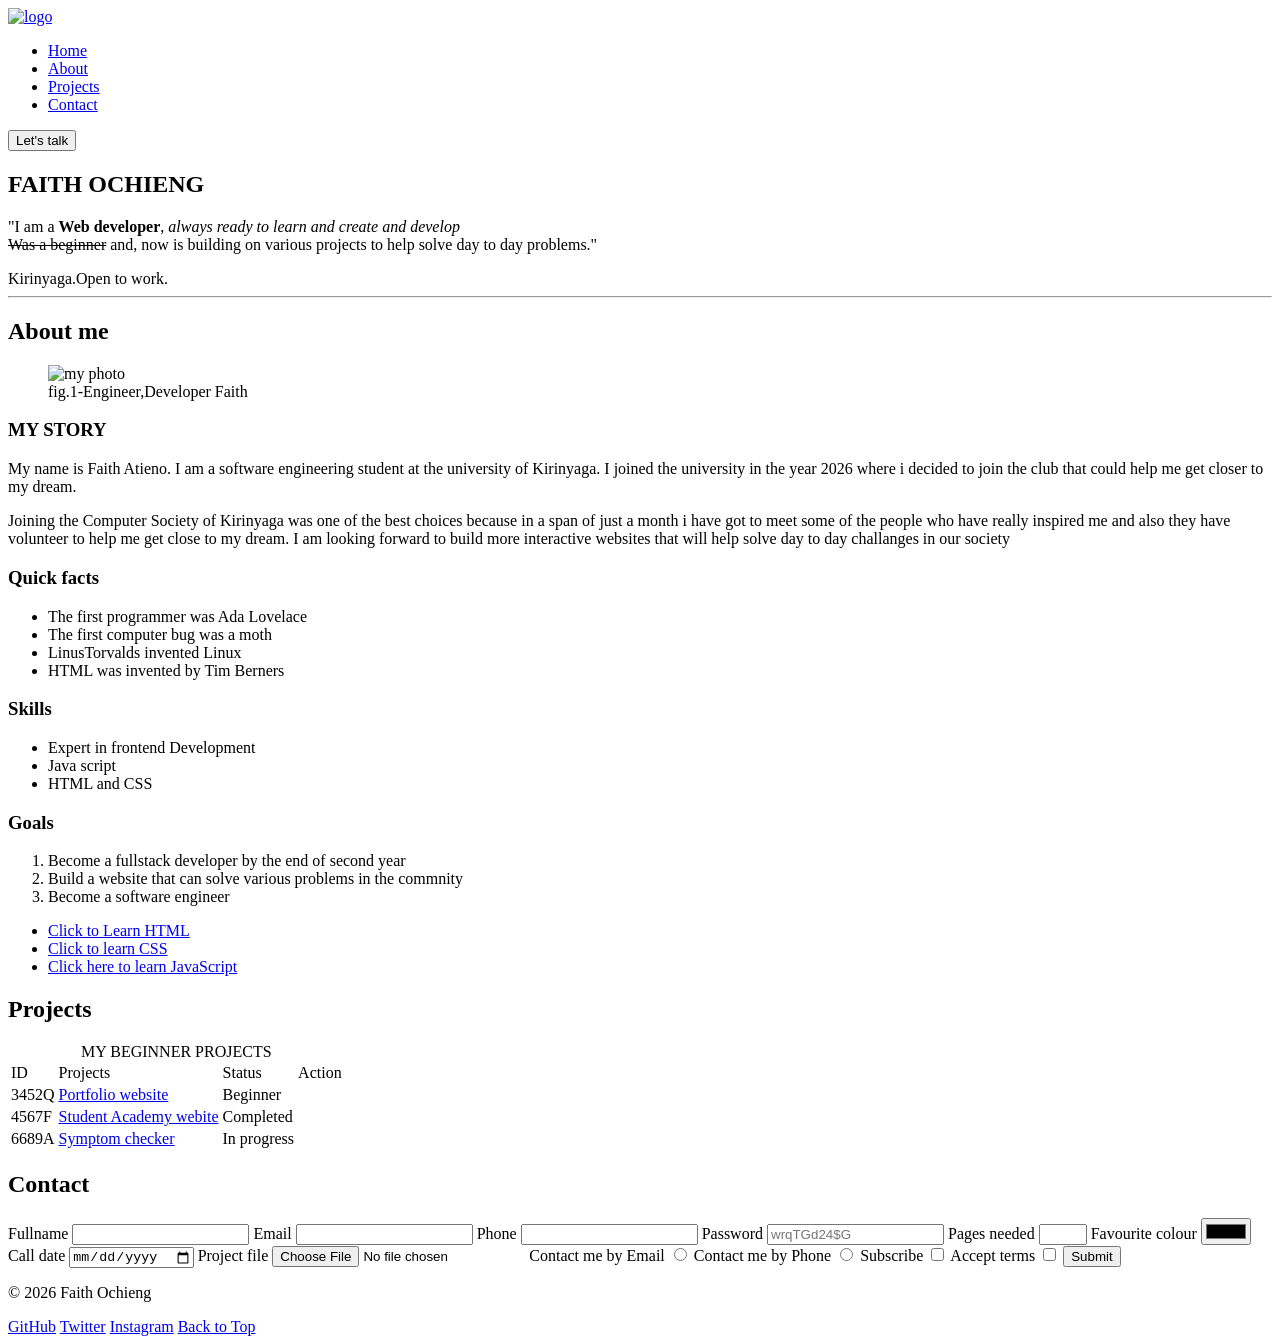
==== profile.html @ 02512742 "Add files via upload" ====
<!DOCTYPE html>
<html lang="en">
<head>
    <meta charset="UTF-8">
    <meta name="viewport" content="width=device-width, initial-scale=1.0">
    <title>MY PORTFOLIO</title>
    <meta name="description" content="This is my portfolio website showcasing my projects and skills.">
    <link rel="stylesheet" href="index.css">
    <link rel="icon" href="icon.png" type="image/png">
    <link rel="stylesheet" href="https://use.hugeicons.com/font/icons.css">
</head>
<body>
    <header>
        <nav>
            <a href="#home">
                <img src="icon.png" alt="logo"> 
            </a>
            <ul class="nav">
                <li><a href="#home"><i class="hgi-stroke hgi-home-11"></i>Home</a></li>
                <li><a href="#about">About</a></li>
                <li><a href="#projects">Projects</a></li>
                <li><a href="#contact">Contact</a></li>        
            </ul>
            <button type="button">Let's talk</button>
        </nav>
    </header>
    <main>
        <section id="home">
            <h1>FAITH OCHIENG</h1>
            <p>"I am a <strong> Web developer</strong>, <em>always ready to learn and create and develop<br></em> <del>Was a beginner</del> and, now is building on various projects to help solve day to day problems."</p>
            <span>Kirinyaga.</span><span>Open to work.</span>
            <hr>
        </section>   
            <section id="about">
                <h2>About me</h2>
                <figure>
                    <img src="figure.jpeg" alt="my photo">
                    <figcaption>fig.1-Engineer,Developer Faith</figcaption>
                </figure>
                <div>
                <article>
                    <h3>MY STORY</h3>
                    <p>My name is Faith Atieno. I am a software engineering student at the university of Kirinyaga.
                        I joined the university in the year 2026 where i decided to join the club that could help me get closer to my dream.
                    </p>
                    <p>Joining the Computer Society of Kirinyaga was one of the best choices because in a span of just a month i have got to meet some of the people who have really 
                        inspired me and also they have volunteer to help me get close to my dream. I am looking forward to build more interactive websites that will help solve day to day challanges in our society
                    </p>
                </article>
                <aside>
                    <h3>Quick facts</h3>
                    <ul>
                        <li>The first programmer was Ada Lovelace</li>
                         <li>The first computer bug was a moth</li>
                          <li>LinusTorvalds invented Linux</li>
                           <li>HTML was invented by Tim Berners</li>
                    </ul>
                </aside>
                </div>
                <div class="rate">
                    <h3>Skills</h3>
                    <ul>
                        <li>Expert in frontend Development</li>
                        <li>Java script</li>
                        <li>HTML and CSS</li>
                    </ul>
                    <h3>Goals</h3>
                    <ol>
                        <li>Become a fullstack developer by the end of second year</li>
                        <li>Build a website that can solve various problems in the commnity</li>
                        <li>Become a software engineer</li>
                    </ol>
                </div>
                    <ul>
                        <li><a href="https://www.w3schools.com/html/html5_semantic_elements.asp" target="_blank">Click to Learn HTML</a></li>
                        <li><a href="https://www.w3schools.com/css/default.asp" target="_blank">Click to learn CSS</a></li>
                        <li><a href="https://www.w3schools.com/js/default.asp" target="_blank">Click here to learn JavaScript</a></li>
                    </ul>
            </section>  
            <section id="projects">
                <h2>Projects</h2>
                <table>
                    <caption>MY BEGINNER PROJECTS</caption>
                    <thead>
                        <tr>
                            <td>ID</td>
                             <td>Projects</td>
                              <td>Status</td>
                               <td>Action</td>
                        </tr>
                    </thead>
                    <tbody>
                    <tr>
                        <td>3452Q</td>
                        <td><a href="https://www.productdesignportfolios.com/portfolio/jessica-goldman" target="_blank"> Portfolio website</a></td>
                        <td>Beginner</td>
                        <td><i class="hgi-stroke hgi-trash"></i></td>
                    </tr>
                    <tr>
                        <td>4567F</td>
                        <td><a href="https://www.dominionmodelschool.com/">Student Academy webite</a></td>
                        <td>Completed</td>
                        <td><i class="hgi-stroke hgi-eye"></i></td>
                    </tr>
                    <tr>
                        <td>6689A</td>
                        <td><a href="https://afyayangu.go.ke/" target="_blank">Symptom checker</a></td>
                        <td>In progress</td>
                        <td><i class="hgi-stroke hgi-pencil-edit-02"></i></td>
                    </tr>
                    </tbody>
                </table>
            </section>
            <section id="contact">
                <h2>Contact</h2>
                <form action="#" method="post">
                    <label for="Fullname">Fullname</label>
                    <input type="text" id="Fullname" name="name">

                    <label for="Email">Email</label>
                    <input type="email" id="Email" name="email">

                    <label for="phonenumber">Phone</label>
                    <input type="tel" id="phonenumber" name="phonenumber" minlength="8" maxlength="12">
                    
                    <label for="password">Password</label>
                    <input type="password" id="password" name="password" placeholder="wrqTGd24$G">
                    
                    <label for="pagesneeded">Pages needed</label>
                    <input type="number" id="pagesneeded" name="pagesneeded" min="1" max="10">
                   
                    <label for="Favouritecolour">Favourite colour</label>
                    <input type="color" id="Favouritecolour" name="Favouritecolour">
                    
                    <label for="Calldate">Call date</label>
                    <input type="date" id="Calldate" name="Calldate">
                    
                    <label for="Projectfile">Project file</label>
                    <input type="file" id="Projectfile" name="Projectfile">
                    
                    <label for="contact_email">Contact me by Email</label>
                    <input type="radio" id="contact_email" name="contactmethod">

                    <label for="contact_phone">Contact me by Phone</label>
                    <input type="radio" id="phone" name="contactmethod">
                    
                    <label for="subscribe">Subscribe</label>
                    <input type="checkbox" name="subscribe" id="subscribe">
                    
                    <label for="Accecptterms">Accept terms</label>
                    <input type="checkbox" id="acceptterms" name="acceptterms">
                    
                    <button type="submit">Submit</button>
                </form>
            </section>   
    </main>
    <footer>
        <p>&copy; 2026 Faith Ochieng</p>
        <a href="https://github.com/faithochieng" target="_blank">GitHub<i class="hgi-stroke hgi-github"></i></a>
        <a href="https://twitter.com/faithochieng" target="_blank">Twitter<i class="hgi-stroke hgi-twitter"></i></a>
        <a href="https://www.instagram.com/faithochieng" target="_blank">Instagram<i class="hgi-stroke hgi-instagram"></i></a>
        <a href="#home">Back to Top</a>
    </footer>
</body>
</html>
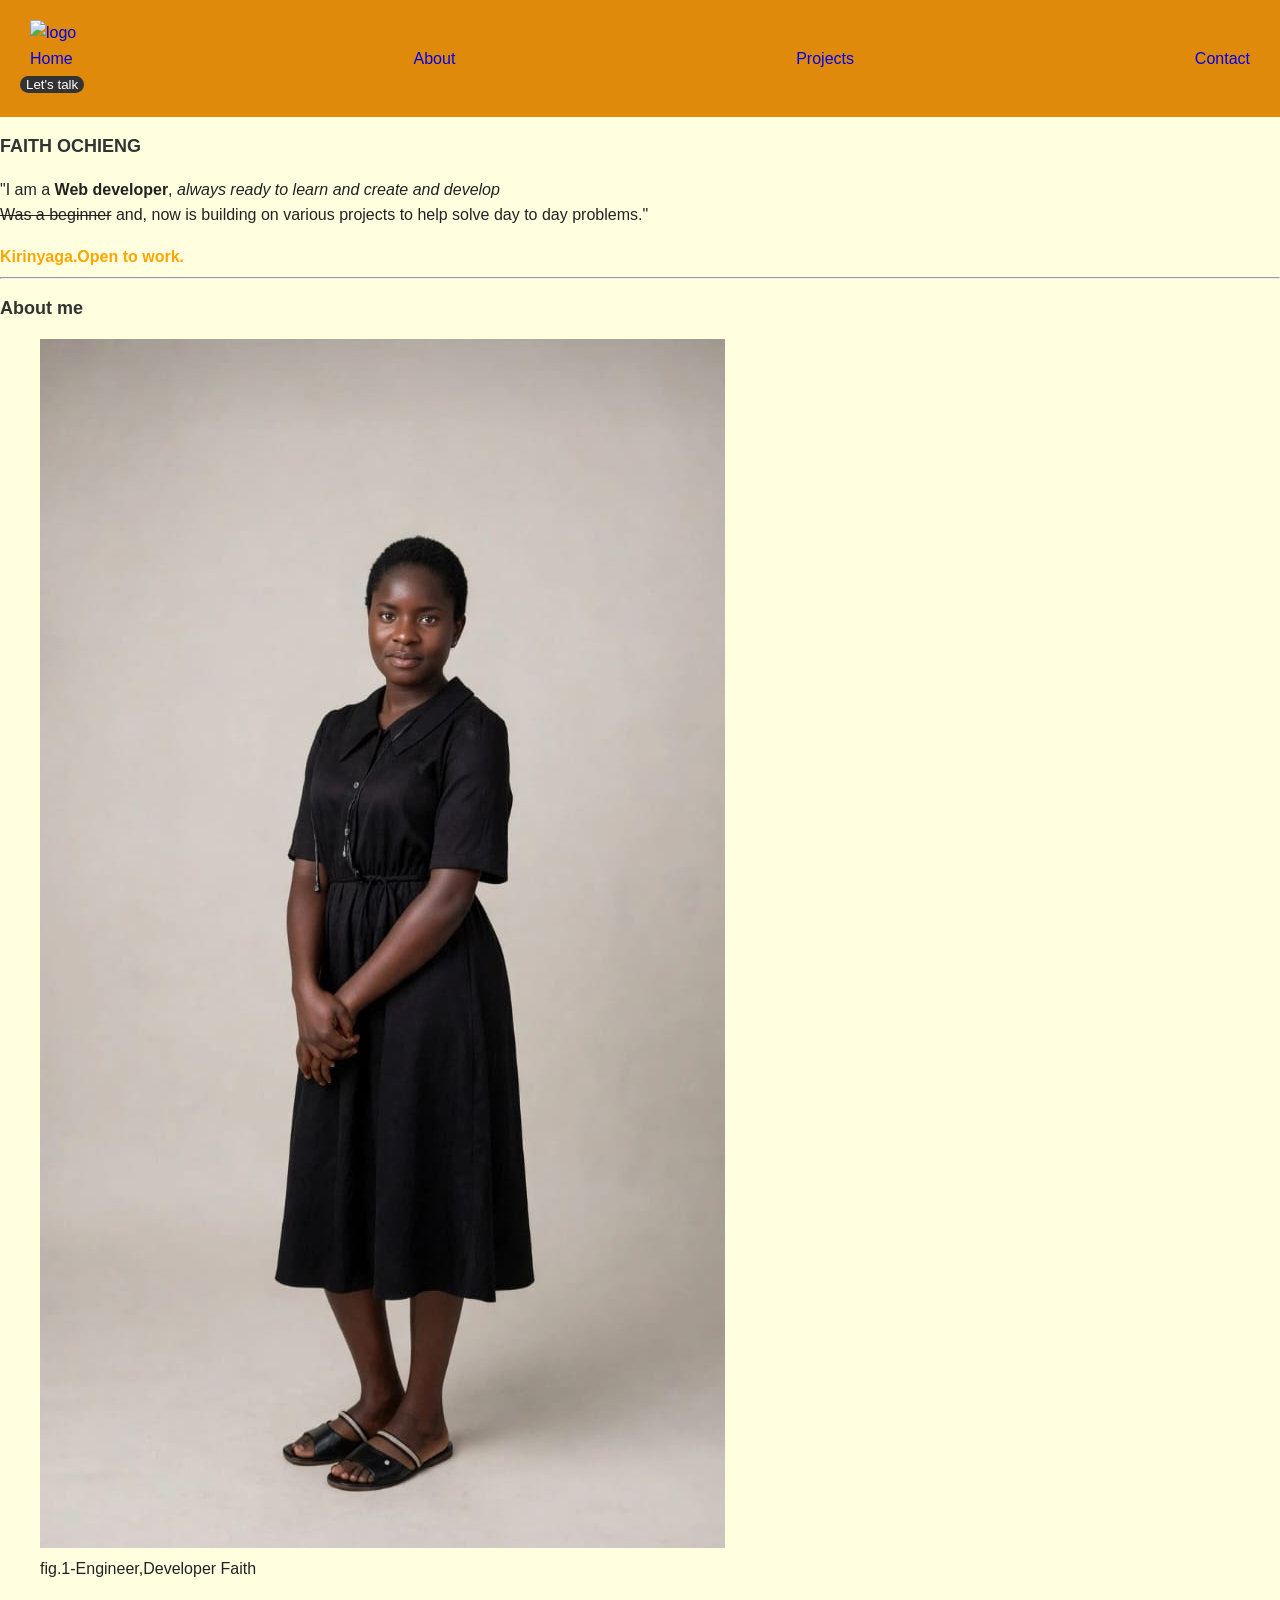
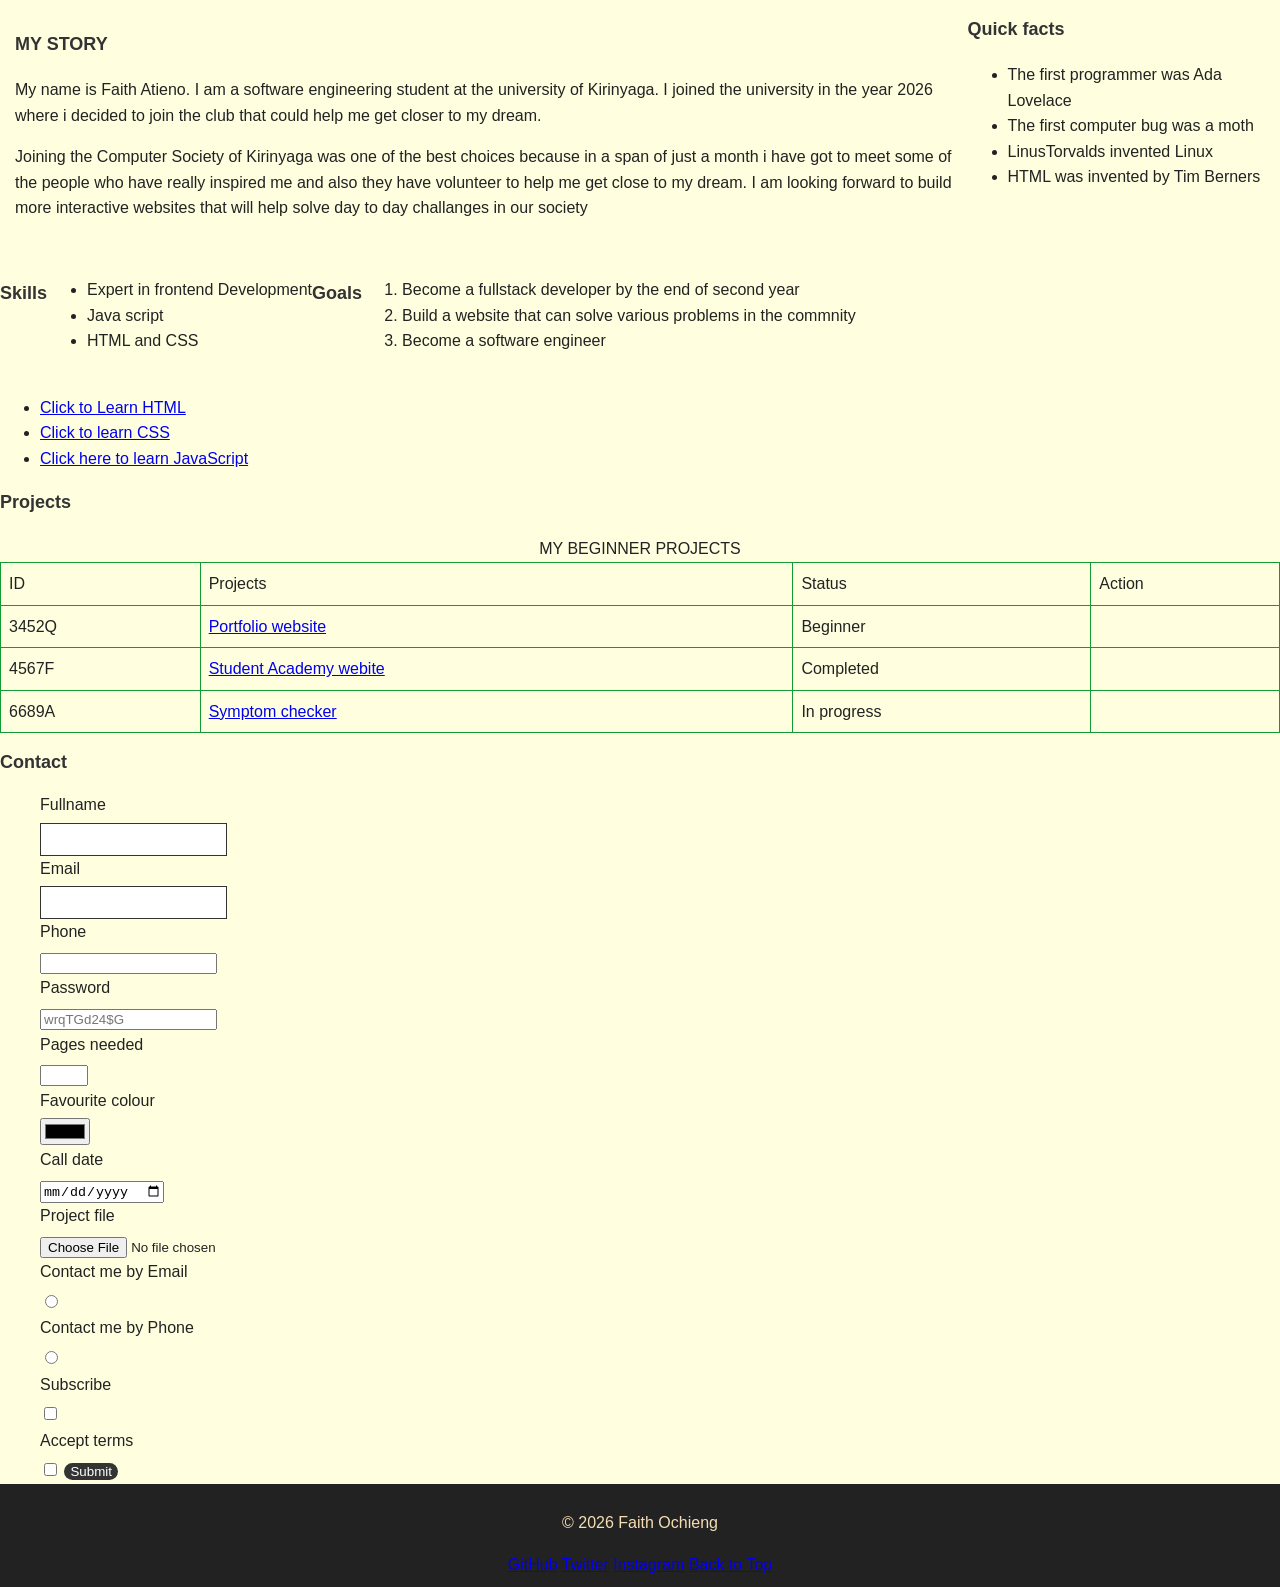
==== commit e42a902e: "Fix HTML encoding issues in profile.html" ====
--- a/profile.html
+++ b/profile.html
@@ -94,19 +94,19 @@
                         <td>3452Q</td>
                         <td><a href="https://www.productdesignportfolios.com/portfolio/jessica-goldman" target="_blank"> Portfolio website</a></td>
                         <td>Beginner</td>
-                        <td><i class="hgi-stroke hgi-trash"></i></td>
+                        <td><i class="hgi-stroke hgi-eye"></i></td>
                     </tr>
                     <tr>
                         <td>4567F</td>
                         <td><a href="https://www.dominionmodelschool.com/">Student Academy webite</a></td>
                         <td>Completed</td>
-                        <td><i class="hgi-stroke hgi-eye"></i></td>
+                        <td><i class="hgi-stroke hgi-download-02"></i></td>
                     </tr>
                     <tr>
                         <td>6689A</td>
                         <td><a href="https://afyayangu.go.ke/" target="_blank">Symptom checker</a></td>
                         <td>In progress</td>
-                        <td><i class="hgi-stroke hgi-pencil-edit-02"></i></td>
+                        <td><i class="hgi-stroke hgi-stethoscope"></i></td>
                     </tr>
                     </tbody>
                 </table>
@@ -162,4 +162,4 @@
         <a href="#home">Back to Top</a>
     </footer>
 </body>
-</html>+</html>
--- a/index.css
+++ b/index.css
@@ -0,0 +1,105 @@
+body{
+    font-family: Arial, sans-serif;
+    background-color: lightyellow;
+    color: #222;
+    line-height: 1.6;
+    margin: 0;  
+    padding: 0;
+    box-sizing: border-box;
+}
+h1, h2, h3, h4, h5, h6 {
+    font-size: 18px;
+    font-weight: bold;
+    color: #333;
+}
+sections{
+    padding: 900px;
+    max-width: 900px;
+    margin: 0 auto;
+}
+header{
+    background-color: #df8a0b;
+    padding: 20px;
+}
+.nav{
+    list-style: none;
+    display: flex;
+    margin: 0;
+    padding: 0;
+    justify-content: space-between;
+}
+button{
+    background-color:#333;
+    color: white;
+    padding: none;
+    border: none;
+    border-radius: 90px;
+}
+span{
+    color: orange;
+    font-weight: bold;
+    padding:0px;
+    display: inline-block;
+}
+article{
+    flex: 3;
+    padding:15px;
+}
+aside{
+    flex: 1;
+}
+image{
+    max-width: 100%;
+    height: auto;
+    width: 160px;
+    border-radius: 50%;
+}
+table{
+    width: 100%;
+    border-collapse: collapse;
+    margin-top: 20px;
+}
+th, td{
+    border: 1px solid #109c33;
+    padding: 8px;
+}
+th{
+    background-color: #8d9b0d;
+    text-align: left;
+}
+form{
+    padding-left: 40px;
+    label{
+        display: block;
+        margin-bottom: 5px;
+    }
+    input[type="text"], input[type="email"], textarea{
+        padding: 8px;
+        border: 1px solid #333;
+    }
+}
+nav a{
+    text-decoration: none;
+    padding: 10px;
+}
+nav a:hover {
+  color: white;
+  text-decoration: underline;
+}
+  footer{
+    background-color: #222;
+    color: wheat;
+    text-align: center;
+    padding: 10px;
+  }
+  tbody tr:hover{
+    background-color: #df8a0b;
+  }
+  div{
+    display: flex;
+    margin-bottom: auto;
+    padding-bottom: 9px;
+  }
+  .rate{
+    display: flex;
+  }
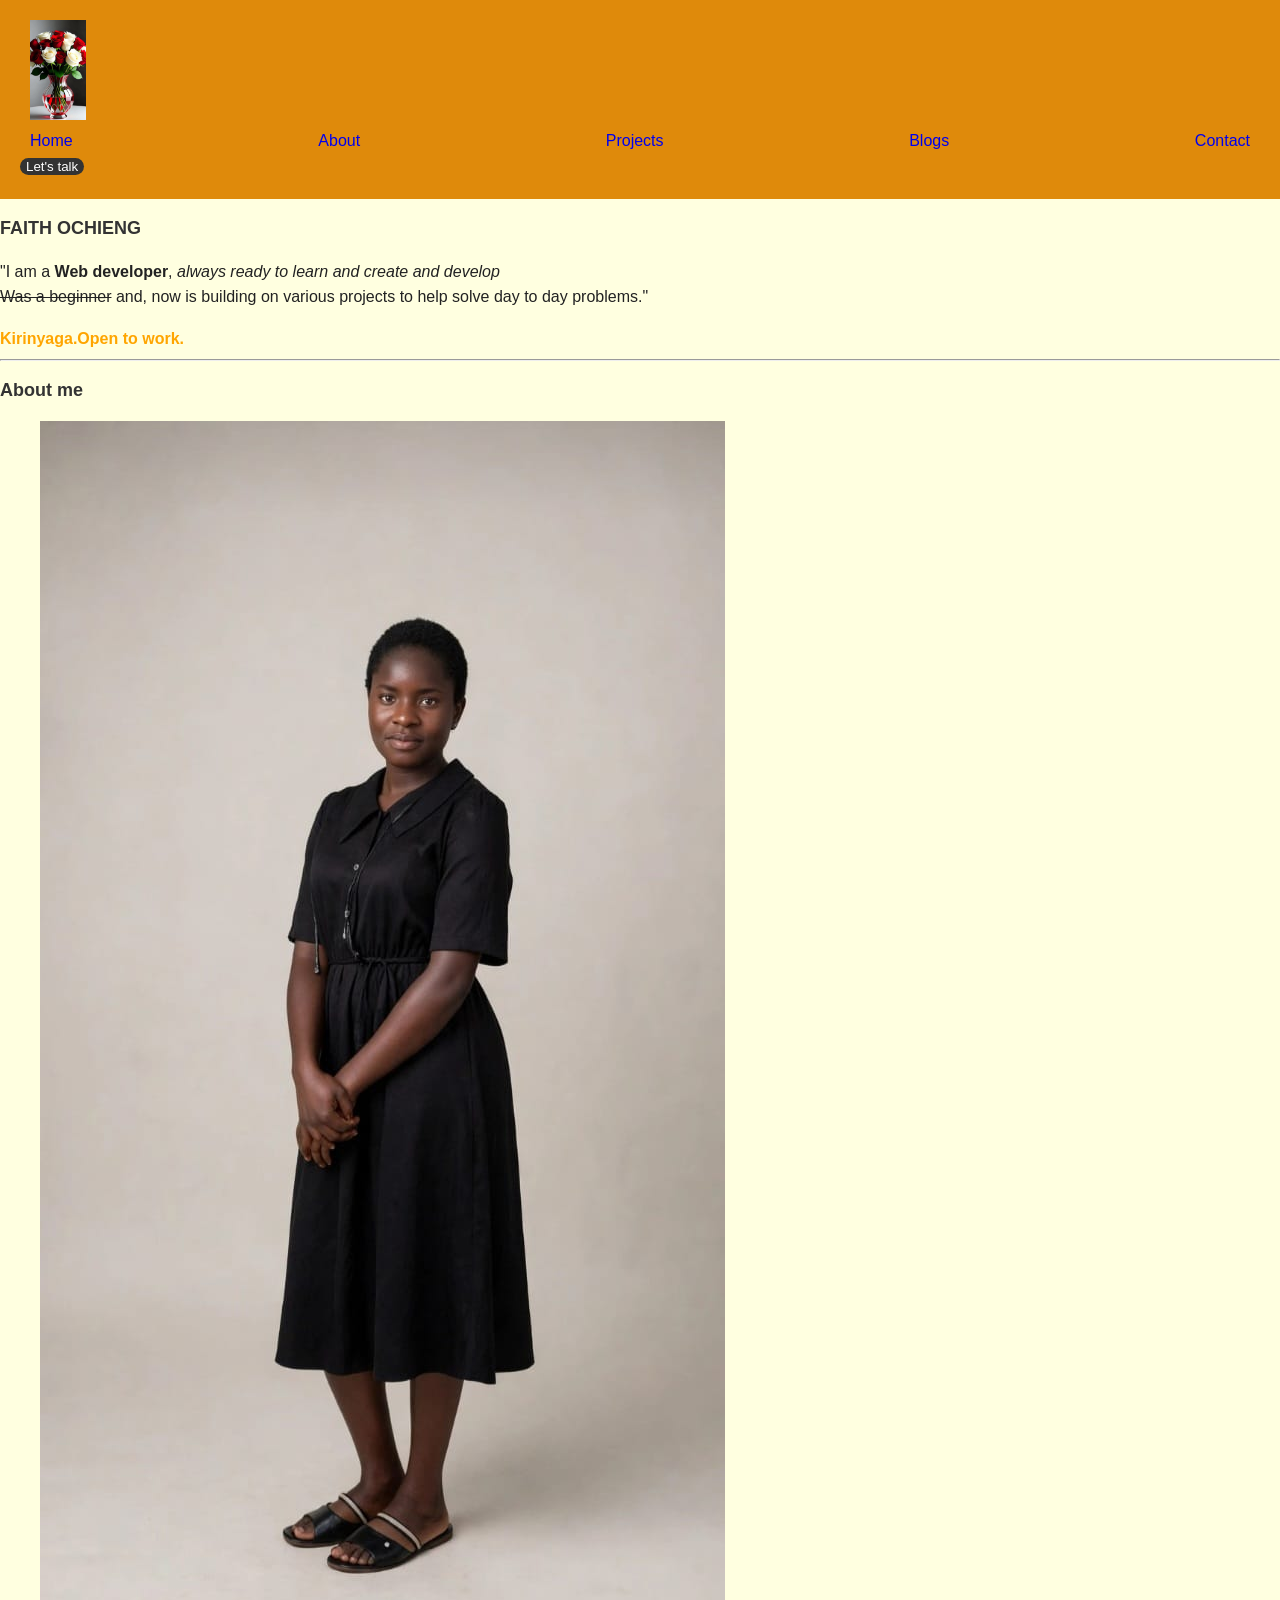
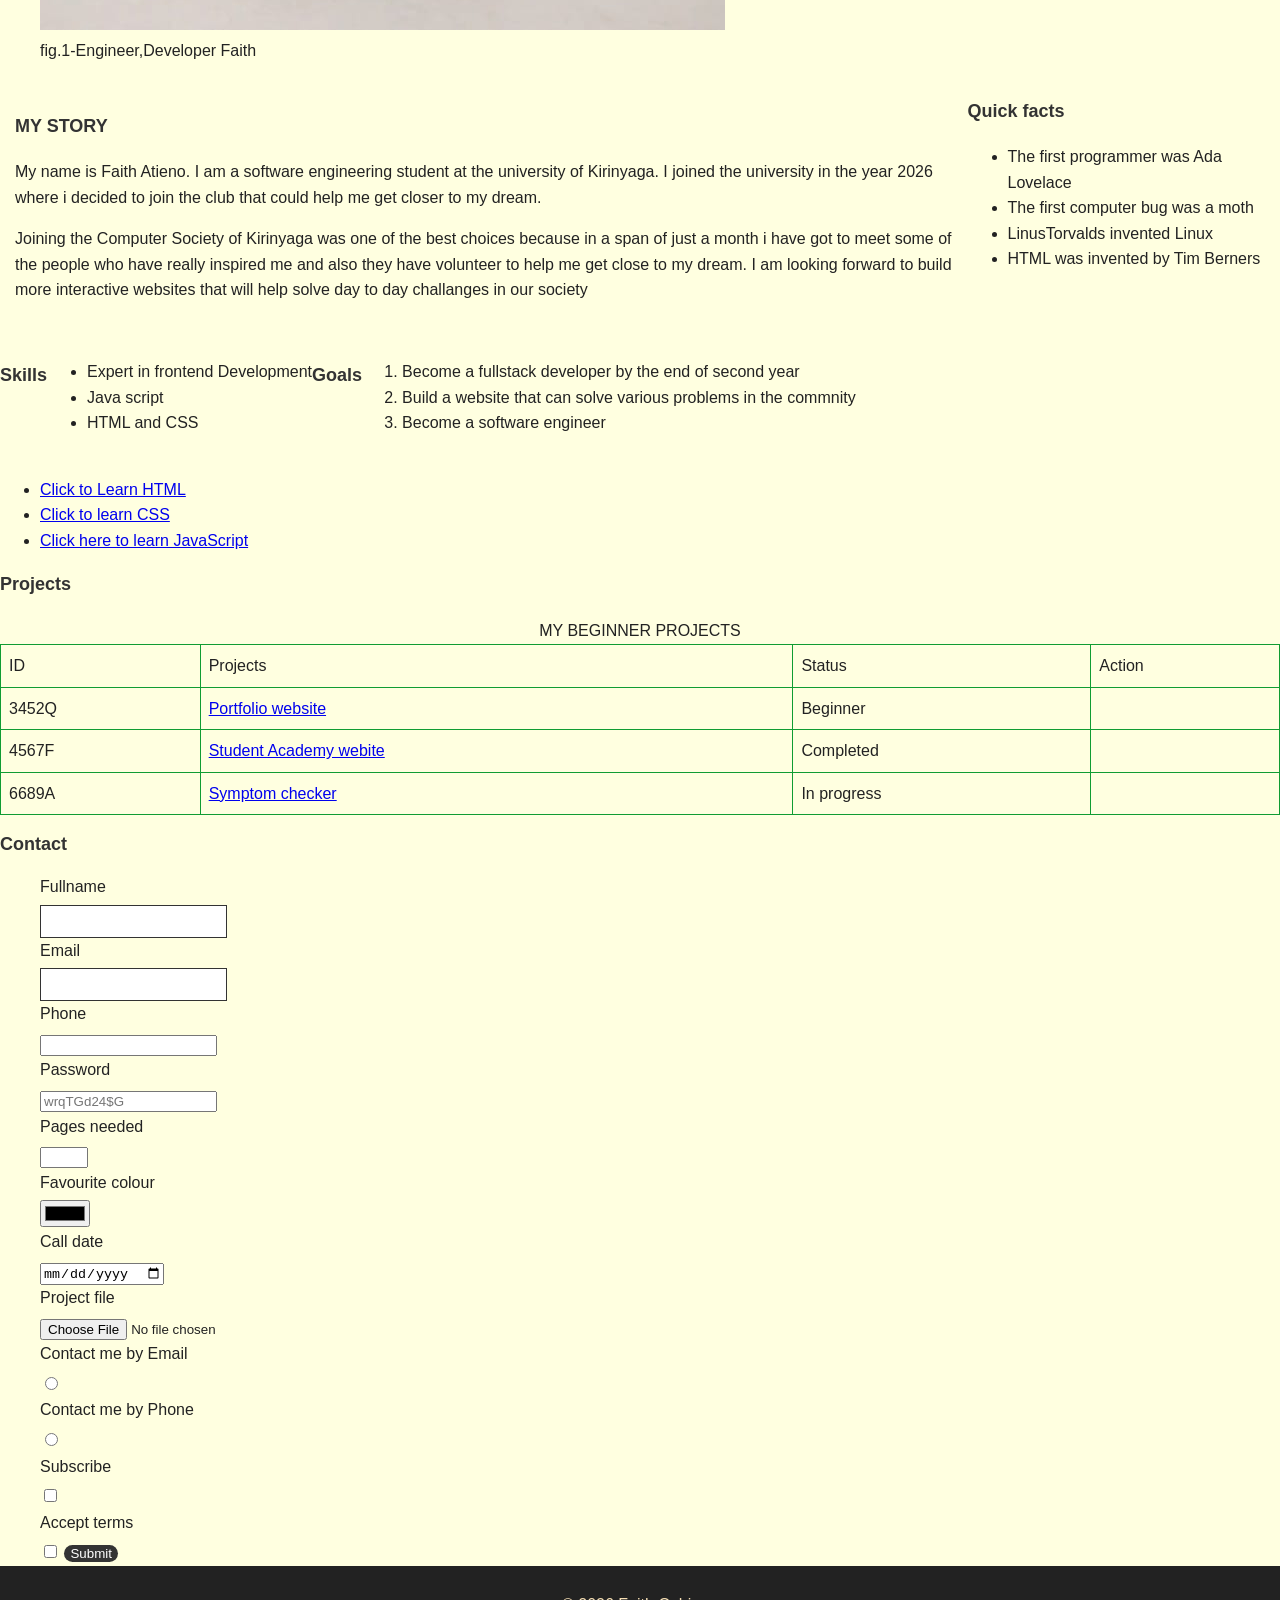
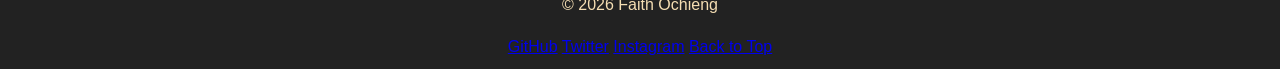
==== commit 10647ce4: "first commit" ====
--- a/profile.html
+++ b/profile.html
@@ -1,165 +1,166 @@
-<!DOCTYPE html>
-<html lang="en">
-<head>
-    <meta charset="UTF-8">
-    <meta name="viewport" content="width=device-width, initial-scale=1.0">
-    <title>MY PORTFOLIO</title>
-    <meta name="description" content="This is my portfolio website showcasing my projects and skills.">
-    <link rel="stylesheet" href="index.css">
-    <link rel="icon" href="icon.png" type="image/png">
-    <link rel="stylesheet" href="https://use.hugeicons.com/font/icons.css">
-</head>
-<body>
-    <header>
-        <nav>
-            <a href="#home">
-                <img src="icon.png" alt="logo"> 
-            </a>
-            <ul class="nav">
-                <li><a href="#home"><i class="hgi-stroke hgi-home-11"></i>Home</a></li>
-                <li><a href="#about">About</a></li>
-                <li><a href="#projects">Projects</a></li>
-                <li><a href="#contact">Contact</a></li>        
-            </ul>
-            <button type="button">Let's talk</button>
-        </nav>
-    </header>
-    <main>
-        <section id="home">
-            <h1>FAITH OCHIENG</h1>
-            <p>"I am a <strong> Web developer</strong>, <em>always ready to learn and create and develop<br></em> <del>Was a beginner</del> and, now is building on various projects to help solve day to day problems."</p>
-            <span>Kirinyaga.</span><span>Open to work.</span>
-            <hr>
-        </section>   
-            <section id="about">
-                <h2>About me</h2>
-                <figure>
-                    <img src="figure.jpeg" alt="my photo">
-                    <figcaption>fig.1-Engineer,Developer Faith</figcaption>
-                </figure>
-                <div>
-                <article>
-                    <h3>MY STORY</h3>
-                    <p>My name is Faith Atieno. I am a software engineering student at the university of Kirinyaga.
-                        I joined the university in the year 2026 where i decided to join the club that could help me get closer to my dream.
-                    </p>
-                    <p>Joining the Computer Society of Kirinyaga was one of the best choices because in a span of just a month i have got to meet some of the people who have really 
-                        inspired me and also they have volunteer to help me get close to my dream. I am looking forward to build more interactive websites that will help solve day to day challanges in our society
-                    </p>
-                </article>
-                <aside>
-                    <h3>Quick facts</h3>
-                    <ul>
-                        <li>The first programmer was Ada Lovelace</li>
-                         <li>The first computer bug was a moth</li>
-                          <li>LinusTorvalds invented Linux</li>
-                           <li>HTML was invented by Tim Berners</li>
-                    </ul>
-                </aside>
-                </div>
-                <div class="rate">
-                    <h3>Skills</h3>
-                    <ul>
-                        <li>Expert in frontend Development</li>
-                        <li>Java script</li>
-                        <li>HTML and CSS</li>
-                    </ul>
-                    <h3>Goals</h3>
-                    <ol>
-                        <li>Become a fullstack developer by the end of second year</li>
-                        <li>Build a website that can solve various problems in the commnity</li>
-                        <li>Become a software engineer</li>
-                    </ol>
-                </div>
-                    <ul>
-                        <li><a href="https://www.w3schools.com/html/html5_semantic_elements.asp" target="_blank">Click to Learn HTML</a></li>
-                        <li><a href="https://www.w3schools.com/css/default.asp" target="_blank">Click to learn CSS</a></li>
-                        <li><a href="https://www.w3schools.com/js/default.asp" target="_blank">Click here to learn JavaScript</a></li>
-                    </ul>
-            </section>  
-            <section id="projects">
-                <h2>Projects</h2>
-                <table>
-                    <caption>MY BEGINNER PROJECTS</caption>
-                    <thead>
-                        <tr>
-                            <td>ID</td>
-                             <td>Projects</td>
-                              <td>Status</td>
-                               <td>Action</td>
-                        </tr>
-                    </thead>
-                    <tbody>
-                    <tr>
-                        <td>3452Q</td>
-                        <td><a href="https://www.productdesignportfolios.com/portfolio/jessica-goldman" target="_blank"> Portfolio website</a></td>
-                        <td>Beginner</td>
-                        <td><i class="hgi-stroke hgi-eye"></i></td>
-                    </tr>
-                    <tr>
-                        <td>4567F</td>
-                        <td><a href="https://www.dominionmodelschool.com/">Student Academy webite</a></td>
-                        <td>Completed</td>
-                        <td><i class="hgi-stroke hgi-download-02"></i></td>
-                    </tr>
-                    <tr>
-                        <td>6689A</td>
-                        <td><a href="https://afyayangu.go.ke/" target="_blank">Symptom checker</a></td>
-                        <td>In progress</td>
-                        <td><i class="hgi-stroke hgi-stethoscope"></i></td>
-                    </tr>
-                    </tbody>
-                </table>
-            </section>
-            <section id="contact">
-                <h2>Contact</h2>
-                <form action="#" method="post">
-                    <label for="Fullname">Fullname</label>
-                    <input type="text" id="Fullname" name="name">
-
-                    <label for="Email">Email</label>
-                    <input type="email" id="Email" name="email">
-
-                    <label for="phonenumber">Phone</label>
-                    <input type="tel" id="phonenumber" name="phonenumber" minlength="8" maxlength="12">
-                    
-                    <label for="password">Password</label>
-                    <input type="password" id="password" name="password" placeholder="wrqTGd24$G">
-                    
-                    <label for="pagesneeded">Pages needed</label>
-                    <input type="number" id="pagesneeded" name="pagesneeded" min="1" max="10">
-                   
-                    <label for="Favouritecolour">Favourite colour</label>
-                    <input type="color" id="Favouritecolour" name="Favouritecolour">
-                    
-                    <label for="Calldate">Call date</label>
-                    <input type="date" id="Calldate" name="Calldate">
-                    
-                    <label for="Projectfile">Project file</label>
-                    <input type="file" id="Projectfile" name="Projectfile">
-                    
-                    <label for="contact_email">Contact me by Email</label>
-                    <input type="radio" id="contact_email" name="contactmethod">
-
-                    <label for="contact_phone">Contact me by Phone</label>
-                    <input type="radio" id="phone" name="contactmethod">
-                    
-                    <label for="subscribe">Subscribe</label>
-                    <input type="checkbox" name="subscribe" id="subscribe">
-                    
-                    <label for="Accecptterms">Accept terms</label>
-                    <input type="checkbox" id="acceptterms" name="acceptterms">
-                    
-                    <button type="submit">Submit</button>
-                </form>
-            </section>   
-    </main>
-    <footer>
-        <p>&copy; 2026 Faith Ochieng</p>
-        <a href="https://github.com/faithochieng" target="_blank">GitHub<i class="hgi-stroke hgi-github"></i></a>
-        <a href="https://twitter.com/faithochieng" target="_blank">Twitter<i class="hgi-stroke hgi-twitter"></i></a>
-        <a href="https://www.instagram.com/faithochieng" target="_blank">Instagram<i class="hgi-stroke hgi-instagram"></i></a>
-        <a href="#home">Back to Top</a>
-    </footer>
-</body>
-</html>
+<!DOCTYPE html>
+<html lang="en">
+<head>
+    <meta charset="UTF-8">
+    <meta name="viewport" content="width=device-width, initial-scale=1.0">
+    <title>MY PORTFOLIO</title>
+    <meta name="description" content="This is my portfolio website showcasing my projects and skills.">
+    <link rel="stylesheet" href="index.css">
+    <link rel="icon" href="icon.jpg" type="image/jpeg">
+    <link rel="stylesheet" href="https://use.hugeicons.com/font/icons.css">
+</head>
+<body>
+    <header>
+        <nav>
+            <a href="#home">
+                <img src="icon.jpg" alt="logo" style="max-width: 100px; max-height: 100px;"> 
+            </a>
+            <ul class="nav">
+                <li><a href="#home"><i class="hgi-stroke hgi-home-11"></i>Home</a></li>
+                <li><a href="#about">About</a></li>
+                <li><a href="#projects">Projects</a></li>
+                <li><a href="#blogs">Blogs</a></li>
+                <li><a href="#contact">Contact</a></li>        
+            </ul>
+            <button type="button">Let's talk</button>
+        </nav>
+    </header>
+    <main>
+        <section id="home">
+            <h1>FAITH OCHIENG</h1>
+            <p>"I am a <strong> Web developer</strong>, <em>always ready to learn and create and develop<br></em> <del>Was a beginner</del> and, now is building on various projects to help solve day to day problems."</p>
+            <span>Kirinyaga.</span><span>Open to work.</span>
+            <hr>
+        </section>   
+            <section id="about">
+                <h2>About me</h2>
+                <figure>
+                    <img src="figure.jpeg" alt="my photo">
+                    <figcaption>fig.1-Engineer,Developer Faith</figcaption>
+                </figure>
+                <div>
+                <article>
+                    <h3>MY STORY</h3>
+                    <p>My name is Faith Atieno. I am a software engineering student at the university of Kirinyaga.
+                        I joined the university in the year 2026 where i decided to join the club that could help me get closer to my dream.
+                    </p>
+                    <p>Joining the Computer Society of Kirinyaga was one of the best choices because in a span of just a month i have got to meet some of the people who have really 
+                        inspired me and also they have volunteer to help me get close to my dream. I am looking forward to build more interactive websites that will help solve day to day challanges in our society
+                    </p>
+                </article>
+                <aside>
+                    <h3>Quick facts</h3>
+                    <ul>
+                        <li>The first programmer was Ada Lovelace</li>
+                         <li>The first computer bug was a moth</li>
+                          <li>LinusTorvalds invented Linux</li>
+                           <li>HTML was invented by Tim Berners</li>
+                    </ul>
+                </aside>
+                </div>
+                <div class="rate">
+                    <h3>Skills</h3>
+                    <ul>
+                        <li>Expert in frontend Development</li>
+                        <li>Java script</li>
+                        <li>HTML and CSS</li>
+                    </ul>
+                    <h3>Goals</h3>
+                    <ol>
+                        <li>Become a fullstack developer by the end of second year</li>
+                        <li>Build a website that can solve various problems in the commnity</li>
+                        <li>Become a software engineer</li>
+                    </ol>
+                </div>
+                    <ul>
+                        <li><a href="https://www.w3schools.com/html/html5_semantic_elements.asp" target="_blank">Click to Learn HTML</a></li>
+                        <li><a href="https://www.w3schools.com/css/default.asp" target="_blank">Click to learn CSS</a></li>
+                        <li><a href="https://www.w3schools.com/js/default.asp" target="_blank">Click here to learn JavaScript</a></li>
+                    </ul>
+            </section>  
+            <section id="projects">
+                <h2>Projects</h2>
+                <table>
+                    <caption>MY BEGINNER PROJECTS</caption>
+                    <thead>
+                        <tr>
+                            <td>ID</td>
+                             <td>Projects</td>
+                              <td>Status</td>
+                               <td>Action</td>
+                        </tr>
+                    </thead>
+                    <tbody>
+                    <tr>
+                        <td>3452Q</td>
+                        <td><a href="https://www.productdesignportfolios.com/portfolio/jessica-goldman" target="_blank"> Portfolio website</a></td>
+                        <td>Beginner</td>
+                        <td><i class="hgi-stroke hgi-eye"></i></td>
+                    </tr>
+                    <tr>
+                        <td>4567F</td>
+                        <td><a href="https://www.dominionmodelschool.com/">Student Academy webite</a></td>
+                        <td>Completed</td>
+                        <td><i class="hgi-stroke hgi-download-02"></i></td>
+                    </tr>
+                    <tr>
+                        <td>6689A</td>
+                        <td><a href="https://afyayangu.go.ke/" target="_blank">Symptom checker</a></td>
+                        <td>In progress</td>
+                        <td><i class="hgi-stroke hgi-stethoscope"></i></td>
+                    </tr>
+                    </tbody>
+                </table>
+            </section>
+            <section id="contact">
+                <h2>Contact</h2>
+                <form action="#" method="post">
+                    <label for="Fullname">Fullname</label>
+                    <input type="text" id="Fullname" name="name">
+
+                    <label for="Email">Email</label>
+                    <input type="email" id="Email" name="email">
+
+                    <label for="phonenumber">Phone</label>
+                    <input type="tel" id="phonenumber" name="phonenumber" minlength="8" maxlength="12">
+                    
+                    <label for="password">Password</label>
+                    <input type="password" id="password" name="password" placeholder="wrqTGd24$G">
+                    
+                    <label for="pagesneeded">Pages needed</label>
+                    <input type="number" id="pagesneeded" name="pagesneeded" min="1" max="10">
+                   
+                    <label for="Favouritecolour">Favourite colour</label>
+                    <input type="color" id="Favouritecolour" name="Favouritecolour">
+                    
+                    <label for="Calldate">Call date</label>
+                    <input type="date" id="Calldate" name="Calldate">
+                    
+                    <label for="Projectfile">Project file</label>
+                    <input type="file" id="Projectfile" name="Projectfile">
+                    
+                    <label for="contact_email">Contact me by Email</label>
+                    <input type="radio" id="contact_email" name="contactmethod">
+
+                    <label for="contact_phone">Contact me by Phone</label>
+                    <input type="radio" id="phone" name="contactmethod">
+                    
+                    <label for="subscribe">Subscribe</label>
+                    <input type="checkbox" name="subscribe" id="subscribe">
+                    
+                    <label for="Accecptterms">Accept terms</label>
+                    <input type="checkbox" id="acceptterms" name="acceptterms">
+                    
+                    <button type="submit">Submit</button>
+                </form>
+            </section>   
+    </main>
+    <footer>
+        <p>&copy; 2026 Faith Ochieng</p>
+        <a href="https://github.com/faithochieng" target="_blank">GitHub<i class="hgi-stroke hgi-github"></i></a>
+        <a href="https://twitter.com/faithochieng" target="_blank">Twitter<i class="hgi-stroke hgi-twitter"></i></a>
+        <a href="https://www.instagram.com/faithochieng" target="_blank">Instagram<i class="hgi-stroke hgi-instagram"></i></a>
+        <a href="#home">Back to Top</a>
+    </footer>
+</body>
+</html>
--- a/index.css
+++ b/index.css
@@ -1,105 +1,105 @@
-body{
-    font-family: Arial, sans-serif;
-    background-color: lightyellow;
-    color: #222;
-    line-height: 1.6;
-    margin: 0;  
-    padding: 0;
-    box-sizing: border-box;
-}
-h1, h2, h3, h4, h5, h6 {
-    font-size: 18px;
-    font-weight: bold;
-    color: #333;
-}
-sections{
-    padding: 900px;
-    max-width: 900px;
-    margin: 0 auto;
-}
-header{
-    background-color: #df8a0b;
-    padding: 20px;
-}
-.nav{
-    list-style: none;
-    display: flex;
-    margin: 0;
-    padding: 0;
-    justify-content: space-between;
-}
-button{
-    background-color:#333;
-    color: white;
-    padding: none;
-    border: none;
-    border-radius: 90px;
-}
-span{
-    color: orange;
-    font-weight: bold;
-    padding:0px;
-    display: inline-block;
-}
-article{
-    flex: 3;
-    padding:15px;
-}
-aside{
-    flex: 1;
-}
-image{
-    max-width: 100%;
-    height: auto;
-    width: 160px;
-    border-radius: 50%;
-}
-table{
-    width: 100%;
-    border-collapse: collapse;
-    margin-top: 20px;
-}
-th, td{
-    border: 1px solid #109c33;
-    padding: 8px;
-}
-th{
-    background-color: #8d9b0d;
-    text-align: left;
-}
-form{
-    padding-left: 40px;
-    label{
-        display: block;
-        margin-bottom: 5px;
-    }
-    input[type="text"], input[type="email"], textarea{
-        padding: 8px;
-        border: 1px solid #333;
-    }
-}
-nav a{
-    text-decoration: none;
-    padding: 10px;
-}
-nav a:hover {
-  color: white;
-  text-decoration: underline;
-}
-  footer{
-    background-color: #222;
-    color: wheat;
-    text-align: center;
-    padding: 10px;
-  }
-  tbody tr:hover{
-    background-color: #df8a0b;
-  }
-  div{
-    display: flex;
-    margin-bottom: auto;
-    padding-bottom: 9px;
-  }
-  .rate{
-    display: flex;
-  }
+body{
+    font-family: Arial, sans-serif;
+    background-color: lightyellow;
+    color: #222;
+    line-height: 1.6;
+    margin: 0;  
+    padding: 0;
+    box-sizing: border-box;
+}
+h1, h2, h3, h4, h5, h6 {
+    font-size: 18px;
+    font-weight: bold;
+    color: #333;
+}
+sections{
+    padding: 900px;
+    max-width: 900px;
+    margin: 0 auto;
+}
+header{
+    background-color: #df8a0b;
+    padding: 20px;
+}
+.nav{
+    list-style: none;
+    display: flex;
+    margin: 0;
+    padding: 0;
+    justify-content: space-between;
+}
+button{
+    background-color:#333;
+    color: white;
+    padding: none;
+    border: none;
+    border-radius: 90px;
+}
+span{
+    color: orange;
+    font-weight: bold;
+    padding:0px;
+    display: inline-block;
+}
+article{
+    flex: 3;
+    padding:15px;
+}
+aside{
+    flex: 1;
+}
+image{
+    max-width: 100%;
+    height: auto;
+    width: 160px;
+    border-radius: 50%;
+}
+table{
+    width: 100%;
+    border-collapse: collapse;
+    margin-top: 20px;
+}
+th, td{
+    border: 1px solid #109c33;
+    padding: 8px;
+}
+th{
+    background-color: #8d9b0d;
+    text-align: left;
+}
+form{
+    padding-left: 40px;
+    label{
+        display: block;
+        margin-bottom: 5px;
+    }
+    input[type="text"], input[type="email"], textarea{
+        padding: 8px;
+        border: 1px solid #333;
+    }
+}
+nav a{
+    text-decoration: none;
+    padding: 10px;
+}
+nav a:hover {
+  color: white;
+  text-decoration: underline;
+}
+  footer{
+    background-color: #222;
+    color: wheat;
+    text-align: center;
+    padding: 10px;
+  }
+  tbody tr:hover{
+    background-color: #df8a0b;
+  }
+  div{
+    display: flex;
+    margin-bottom: auto;
+    padding-bottom: 9px;
+  }
+  .rate{
+    display: flex;
+  }
